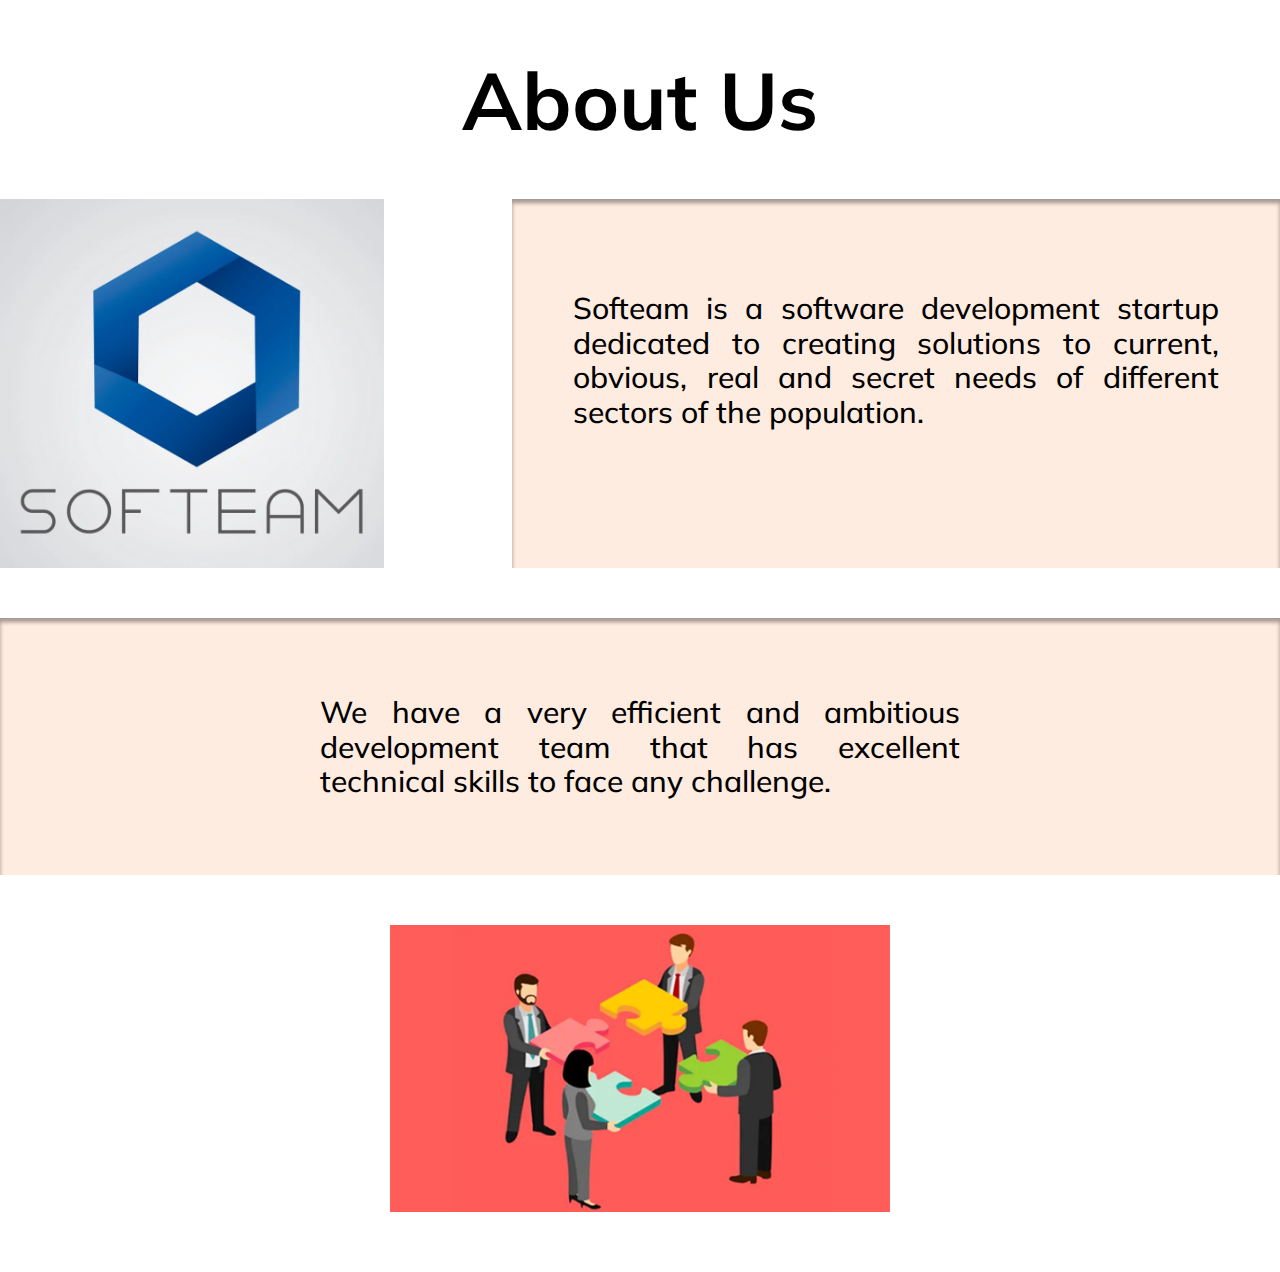
==== about-us.html @ 27bf5bb9 "rename class" ====
<!DOCTYPE html>
<html lang="en">
<head>
    <meta charset="UTF-8">
    <meta name="viewport" content="width=device-width, initial-scale=1.0">
    <meta name="description" content="ArmorFeed safe shipping services"/>
    <meta name="keywords" content="ArmorFeed, shipping services, safe shipping, couriers"/>
    <meta name="author" content="Softeam" />
    <meta name="copyright" content="Copyright Softeam, 2022" />
    <title>ArmorFeed - Safe Shipments</title>

    <link rel="icon" href="favicon.ico">
    <link rel="stylesheet" href="css/normalize.css">
    <link rel="stylesheet" href="css/styles.css">

    <link rel="preconnect" href="https://fonts.googleapis.com">
    <link rel="preconnect" href="https://fonts.gstatic.com" crossorigin>
    <link href="https://fonts.googleapis.com/css2?family=Mulish:wght@300;400;500;700;800&display=swap" rel="stylesheet">

</head>
<body>
<div class="about-us">
    <h1 class="about-us-title">About Us</h1>
    <section class="about-us__content">
        <div class="about-us__content__section__first">
            <img
                    src="img/softeam-logo.png"
                    alt="Softeam Logo"
                    class="about-us__content__section__first-img"
            />
            <p class="about-us__content__section__first-description">
                Softeam is a software development startup dedicated to creating solutions to
                current, obvious, real and secret needs of different sectors of the population.
            </p>
        </div>
        <div class="about-us__content__section__second">
            <p class="about-us__content__section__second-description">
                We have a very efficient and ambitious development team that has excellent
                technical skills to face any challenge.
            </p>
        </div>
        <img src="img/team.png" class="about-us__content__section__second-img" >
    </section>
</div>

<script src="js/script.js"></script>
</body>
</html>
---- css/styles.css ----
/** CUSTOM PROPERTY */

:root {
    /** Colors palette **/
    --Light: #ffffff;
    --Darked: #000000;
    --Gray: #5c5c5c;
    --GrayLight: #C4C4C4;
    --OrangeLight: #ffece1;
    --OrangeDark: #ff7f37;
    --GreenLight: #e5eced;
    --BlueLight: #ecf0ff;
    --BlueDark: #5d5fef;
    --nav: #F8F8F8;

    /** Fonts **/
    --mainFont: 'Mulish', sans-serif;

    /** Screen size **/
    --tablet: 76.8rem;
    --mobile: 48rem;
    --desktop: 120;
}

/** GLOBALS */

html {
    font-size: 62.5%;
    box-sizing: border-box;
    scroll-behavior: smooth;
    scroll-snap-type: y mandatory;
}
body {
    font-size: 16%;
    font-family: var(--mainFont);
}
*, *:before, *:after {
    box-sizing: inherit;
}

/** Utilities **/
.container {
    width: 95%;
    max-width: 130rem;
    margin: 0 auto;
}

/** About us Styles **/
.about-us-title {
    text-align: center;
    font-size: 8rem;
}
.about-us__content__section__first-img {
    display: block;
    width: 100%;
}
.about-us__content {
    width: 100%;
}
.about-us__content__section__first {
    display: grid;
    grid-template-columns: 30% 60%;
    column-gap: 10%;
    row-gap: 5%;
    align-items: center;
}


.about-us__content__section__second-img {
    display: block;
    width: 50rem;
    margin: 0 auto;
    margin-bottom: 6rem;
}

.about-us__content__section__first-description, .about-us__content__section__second-description {
    background-color: var(--OrangeLight);
    font-weight: 500;
    font-size: 3rem;
    text-align: justify;
    box-shadow: inset 0px 4px 4px rgba(0, 0, 0, 0.2), inset 0px 4px 4px rgba(0, 0, 0, 0.2);
}
.about-us__content__section__first-description {
    padding: 12% 8%;
    margin: 0;
    height: 100%;
}

.about-us__content__section__second-description {
    padding: 6% 25%;
    margin: 5rem 0;
}


@media (max-width: 778px) {
    .about-us-title {
        font-size: 4rem;
    }
    .about-us__content__section__first {
        grid-template-columns: unset;
        grid-template-rows: 45% 45%;
        height: 50rem;
        row-gap: 10%;
        column-gap: unset;
    }
    .about-us__content__section__first-img {
        width: auto;
        height: 100%;
        justify-self: center;
    }
    .about-us__content__section__first-description {
        font-size: 2.5rem;
    }
    .about-us__content__section__second-description {
        font-size: 2.5rem;
    }
    .about-us__content__section__first-description {
        padding: 5rem 2rem;
    }
    .about-us__content__section__second-img {
        display: block;
        width: 40rem;
        margin: 0 auto;
        margin-bottom: 6rem;
    }
}

@media (max-width: 480px){
    .about-us-title {
        font-size: 3rem;
    }
    .about-us__content__section__first-description, .about-us__content__section__second-description{
        width: 90%;
        margin-left: 5%;
        padding: 4.5rem 2.5rem;
    }
    .about-us__content__section__first-img {
        width: 80%;
        /*margin-left:10%;*/
    }
    .about-us__content__section__first-description {
        font-size: 1.5rem;
    }
    .about-us__content__section__second-description {
        font-size: 1.5rem;
    }
    .about-us__content__section__second-img {
        display: block;
        width: 20rem;
        margin: 0 auto;
        margin-bottom: 6rem;
    }

}


.bg-green {
    background-color: var(--GreenLight);
}


.banners {
    display: flex;
    flex-direction: column;
    height: 120rem;
    width: 100%;
    padding: 5rem 0;
}
@media (min-width: 920px) {
    .banners {
        display: grid;
        grid-template-columns: 1.5fr 1fr;
        height: 50rem;
        column-gap: 5rem;
        row-gap: 2.5rem;
    }
}
.banner {
    width: 95%;
    height: 100%;
    background-size: cover;
    background-repeat: no-repeat;
    background-position: center center;
    position: relative;
    box-shadow: 9px 8px 20px -1px rgba(0,0,0,0.31);
    -webkit-box-shadow: 9px 8px 20px -1px rgba(0,0,0,0.31);
    -moz-box-shadow: 9px 8px 20px -1px rgba(0,0,0,0.31);
    margin-bottom: 1.5rem;
    transition: transform .2s;
}
.banner:hover {
    transform: scale(1.05);
}
.banner:last-child {
    margin-bottom: 0rem;
}
.banner__companies {
    background-image: url("../img/banner_companies.png");
}
.banner__transportation {
    background-image: url("../img/banner-transportation.png");
}
.banner__services {
    background-image: url("../img/banner_services.png");
}
.banner__services, .banner__transportation, .banner__companies {
    width: 100%;
}
@media (min-width: 920px) {
    .banner__companies {
        grid-column:  1 / 2;
        grid-row: 1 / 3;
        width: auto;
    }
    .banner__transportation {
        grid-column: 2 / 3;
        grid-row: 2 / 3;
    }
    .banner__services {
        grid-column: 2 / 3;
        grid-row: 1 / 2;
    }
    .banner__transportation, .banner__services {
        width: 90%;
    }
}
.banner__description {
    position: absolute;
    margin-bottom: 0;
    padding-left: 3rem;
    left: 0;
    bottom: 0;
    width: 100%;
    height: 5rem;
    background-color: rgba(0,0,0,0.38);
    display: flex;
    justify-content: start;
    align-items: center;
    color: var(--Light);
    font-size: 1.6rem;
}

.features {
    display: flex;
    flex-direction: column;
    height: auto;
    max-height: 120rem;
    row-gap: 2.5rem;
    padding: 2rem 0;
    margin-bottom: 4rem;
}
@media (min-width: 920px) {
    .features {
        display: grid;
        grid-template-columns: 1.1fr 1.2fr;
        column-gap: 5rem;
        height: 50rem;
    }
}
.feature {
    height: 25rem;
    background-color: var(--Light);
    border-radius: 1rem;
    padding: 1rem 3.4rem;
    display: flex;
    justify-content: space-around;
    align-items: center;
    margin-bottom: 1.5rem;
    margin-left: 2rem;
    margin-right: 2rem;
}
@media (max-width: 400px) {
    .feature {
        flex-direction: column;
        height: auto;
    }
}
.feature:last-child {
    margin-bottom: 0rem;
}
@media (min-width: 920px) {
    .feature {
        height: auto;
    }
}
.feature__text-description {
    font-size: 1.5rem;
    max-width: 35rem;
    width: 90%;
}
.feature__positioning {
    align-items: center;
    justify-content: space-around;
}
@media (min-width: 920px) {
    .feature__positioning {
        grid-column: 1 / 2;
        grid-row: 1 / 3;
        flex-direction: column;
        align-items: start;
        justify-content: space-around;
    }
}
.feature__image, .feature__image-positioning {
    height: 12rem;
}
@media (min-width: 920px) {
    .feature__image-positioning {
        height: 18rem;
    }
}
.feature__text-title {
    font-size: 2.8rem;
    font-weight: bold;
}

/** NavBar Styles **/
.header {
    width: 100%;
    padding: 0 2rem;
    display: flex;
}
.header__logo{
    flex-basis: 30%;
    display: flex;
    align-items: center;
}
.header__tabs {
    flex-basis: 70%;
    display: flex;
    justify-content: space-around;
    align-items: center;
}
.header__logo-text {
    font-size: 1.6rem;
}

.header__tabs li {
    list-style-type: none;
    padding: 0;
}

.header__tabs-item {
    display: block;
    font-size: 2.5rem;
    list-style-type: none;
    padding: 1rem;
    text-decoration: none;
    color: var(--Darked);
    cursor: pointer;
    transition: all 300ms;
}
.header__tabs-item:hover {
    background-color: rgba(186, 215, 247,0.2);
    transform: scale(1.2);
}
/* Special Classes to work with JavaScript */

.item-selected {
    border-bottom: 0.25rem solid var(--BlueDark);
}

.disabled {
    display: none;
}
.burgerNav {
    display: none;
}
.TemplateTabsNav {
    background-color: var(--nav);
    padding: 2rem 0;
    height: 10rem;
    display: flex;
    flex-direction: row;
    justify-content: space-between;
    align-items: center;
    flex-basis: 40%;
}
.TemplateTabsNav li {
    list-style-type: none;
}
.bgColorTemplateNav {
    background-color: transparent;
}
.TemplateTabsNav li a {
    color: var(--Darked);
}
.showNavAnimation {
    animation: newNav 500ms ease-in 0s normal 1;
}
.hideNavAnimation {
    animation: offNav 500ms ease-in 0s normal 1;
}
.burgerNav {
    cursor: pointer;
}
.close-btn {
    color: var(--OrangeDark);
}
.not-clickable {
    display: block;
    border-radius: 2rem;
    background-color: var(--BlueLight);
    color: var(--BlueDark)
}

@keyframes offNav {
    0% {
        clip-path: circle(100% at 50%);
    }
    50%{
        clip-path: circle(50% at 50%);
    }
    100%{
        clip-path: circle(10% at 50%);
    }
}
@keyframes newNav {
    0% {
        clip-path: circle(10% at 50%);
    }
    50%{
        clip-path: circle(50% at 50%);
    }
    100%{
        clip-path: circle(100% at 50%);
    }
}

/* NavBar Media Queries*/
@media (max-width: 1280px) {
    .header__tabs-item {
        font-size: 1.5rem;
    }
    .header__logo-text {
        font-size: 1.5rem;
    }
    .header__logo{
        flex-basis: 20%;
    }
    .header__tabs {
        flex-basis: 80%;
    }
}
@media (max-width: 768px) {
    .header__tabs {
        display: none;
    }
    .burgerNav {
        display: block;
        flex-basis: 30%;
        width: 5rem;
        height: 5rem;
        align-self: center;
    }
    .header {
        justify-content: space-between;
        padding: 0 2rem;
    }
    .header__logo-img {
        flex-basis: 70%;
    }
    .header__logo-text {
        font-size: 1.4rem;
        flex-basis: 30%;
    }
    .TemplateTabsNav {
        width: 100%;
        background-color: var(--nav);
        padding: 2rem 0;
        height: 50rem;
        display: flex;
        flex-direction: column;
    }
    .TemplateTabsNav li {
        display: block;
        width: 100%;
        align-items: center;
        justify-content: space-between;
    }
    .header__tabs-item {
        display: block;
        width: 100%;
        padding: 2rem 0;
        font-size: 1.5rem;
        text-align: center;
    }
    .close-btn {
        color: red;
        background-color: var(--OrangeLight);
    }
}

@media (max-width: 400px) {
    .header__logo-text {
        display: none;
        color: var(--Darked);
    }
}

/** Footer Styles **/
.footer {
    background-color: var(--nav);
    padding: 5rem;
    display: flex;
    flex-direction: row;
    justify-content: space-between;
    align-items: center;
}

.footer__Description {
    flex-basis: 50%;
    display: flex;
    flex-direction: row;
    justify-content: space-between;
    align-items: center;
}
.footer__Description-item {
    display: block;
    width: 3rem;
    font-size: 1.5rem;
}

@media (max-width: 768px) {
    .footer {
       flex-direction: column;
       height: 80rem;
    }
    .footer__Description {
        flex-direction: column;
        height: 50rem;
        align-items: center;
    }
}

/** Plans Section **/
.plans {
    padding: 3rem 0;
}

.plans__content-item__card {
    background-color: var(--OrangeLight);
    text-align: center;
    list-style-type: none;
    display: flex;
    flex-direction: column;
    justify-content: space-between;
    margin: 2.5rem 0;
}
.plans__title {
    font-size: 6rem;
    text-align: center;
}

.plans__content-title {
    text-align: center;
    font-size: 5rem;
}

.plans__content-item__card-item {
    margin: 1.5rem;
    font-size: 2rem;
}
.plans__content-item {
    display: grid;
    grid-template-columns: repeat(2,45%);
    grid-template-rows: repeat(1,1fr);
    column-gap: 10%;
}

.plans__content-item__card-title {
    font-size: 3rem;
    font-weight: 600;
}

.plans__content-item__card-button {
    border: none;
    padding: 2rem 5rem;
    background-color: var(--OrangeDark);
    color: var(--Light);
    font-weight: 600;
    margin: 2rem 0;
    font-size: 2rem;
}

.plans__content-item__card-button {
    margin: 2rem 20%;
    border-radius: 2rem;
}

@media (max-width: 768px) {
    .plans__content-item {
        display: block;
    }
}
/** Services Section **/
.services__section {
    width: 100%;
    margin: 5rem 0;
}
.services__section-title {
    font-size: 4.5rem;
    text-align: center;
    margin-top: 5rem;
}
.services__section__questions {
    display: grid;
    grid-template-columns: calc(65% / 2) 25% calc(65% / 2);
    column-gap: 5%;
    background-color: var(--GrayLight);
    padding: 3.5rem 2.5rem;
}

.services__section__questions__card {
    background-color: var(--OrangeLight);
    text-align: justify;
    padding: 4.5rem;
    font-size: 2.5rem;
    box-shadow: inset 0.15rem 0.35rem 0.4rem rgba(0,0,0,0.4), inset -0.15rem -0.35rem 0.4rem rgba(0,0,0,0.4);
}
.services__section__questions-img {
    display: block;
    width: 100%;
    height: 100%;
    align-self: center;
}

.services__section__description {
    display: grid;
    grid-template-columns: 50% 40%;
    column-gap: 10%;
    margin-top: 5rem;
    margin-bottom: 5rem;
}

.services__section__description__card {
    background-color: var(--OrangeLight);
    padding: 5rem;
    box-shadow: inset 0.15rem 0.35rem 0.4rem rgba(0,0,0,0.4), inset -0.15rem -0.35rem 0.4rem rgba(0,0,0,0.4);
}

.services__section__description__card-title {
    font-size: 2.5rem;
}

.services__section__description__card__list-item {
    display: block;
}
.services__section__description__card__list {
    height: 80%;
    font-size: 2.5rem;
    font-weight: 500;
    display: flex;
    flex-direction: column;
    justify-content: space-between;
}

.list-icon {
    display: inline-block;
    width: 10px;
    height: 10px;
    margin-right: 5px;
}

.services__section__description-img {
    width: 100%;
    height: 100%;
}

@media (max-width: 1200px) {
    .services__section__questions-img {
       height: auto;
    }
    .services__section__questions__card {
        padding: 2rem;
    }
}

@media (max-width: 920px) {
    .services__section__questions {
        grid-template-columns: unset;
        grid-template-rows: repeat(3,30%);
        column-gap: unset;
        row-gap: 5%;
        height: 80rem;
    }
    .services__section__questions-img {
        width: auto;
        height: auto;
        justify-self: center;
        grid-row: 3 / 4;
    }
    .services__section__description {
        grid-template-columns: unset;
        grid-template-rows: repeat(2, calc(95% / 2));
        row-gap: 5%;
    }
    .services__section__description-img {
        display: block;
        width: 100%;
        height: 100%;
    }
}

@media (max-width: 768px) {
    .services__section__questions__card-title {
        font-size: 2.8rem;
    }
    .services__section__questions__card-text {
        font-size: 1.8rem;
    }
    .services__section__description {
        height: 100rem;
    }
}

@media (max-width: 500px) {
    .services__section__questions__card-title {
        font-size: 2rem;
    }
    .services__section__questions__card-text {
        font-size: 1.5rem;
    }
    .services__section__description__card {
        padding: 1.5rem;
    }
    .services__section__description__card__list {
        font-size: 2rem;
    }
    .services__section__description {
        grid-template-columns: unset;
        grid-template-rows: 60% 35%;
        row-gap: 5%;
    }
}

/** Help styles **/
.help-title {
    text-align: center;
    font-size: 5rem;
}

.help__content {
    display: grid;
    grid-template-rows: 40% 10% 50%;
    height: 120rem;
}
.help__content__questions {
    display: grid;
    grid-template-columns: repeat(2,45%);
    grid-template-rows: repeat(2,45%);
    gap: 10%;
    margin-bottom: 4rem;
}

.help__content__question__item-question,
.help__content__formQuestion {
    font-weight: bold;
    font-size: 2.5rem;
}

.help__content__question__item-answer {
    font-size: 2rem;
}
.help__content__formQuestion {
    text-align: center;
    margin-top: 1.5rem;
}
.help__content__form {
    width: 60rem;
    margin: 0 auto;
    display: grid;
    grid-template-columns: repeat(1,1fr);
    grid-template-rows: 10% 10% 50% 15%;
    row-gap: 5%;
    margin-bottom: 2rem;
}
.help__content__form-input {
    font-size: 2.4rem;
    text-align: center;
    padding: 2rem 0;
}
.help__content__form-btn {
    font-size: 2rem;
    font-weight: 500;
}
.help__content__form-textarea {
    font-size: 2.4rem;
    display: block;
    padding: 50px;
}

@media (max-width: 768px) {
    .help__content {
        height: 150rem;
        margin-bottom: 5rem;
    }
    .help__content__questions {
        grid-template-columns: repeat(1,1fr);
        grid-template-rows: calc(64% / 3) calc(64% / 3) 30% calc(64% / 3);
        row-gap: 2%;
        justify-content: center;
        margin-bottom: 4rem;
    }
    .help__content__form {
        width: 100%;
    }
    .help__content__question__item-question,
    .help__content__formQuestion {
        font-size: 2rem;
    }

    .help__content__question__item-answer {
        font-size: 1.5rem;
    }
}

@media (max-width: 480px) {
    .help__content {
        height: 180rem;
        margin-bottom: 5rem;
    }
}
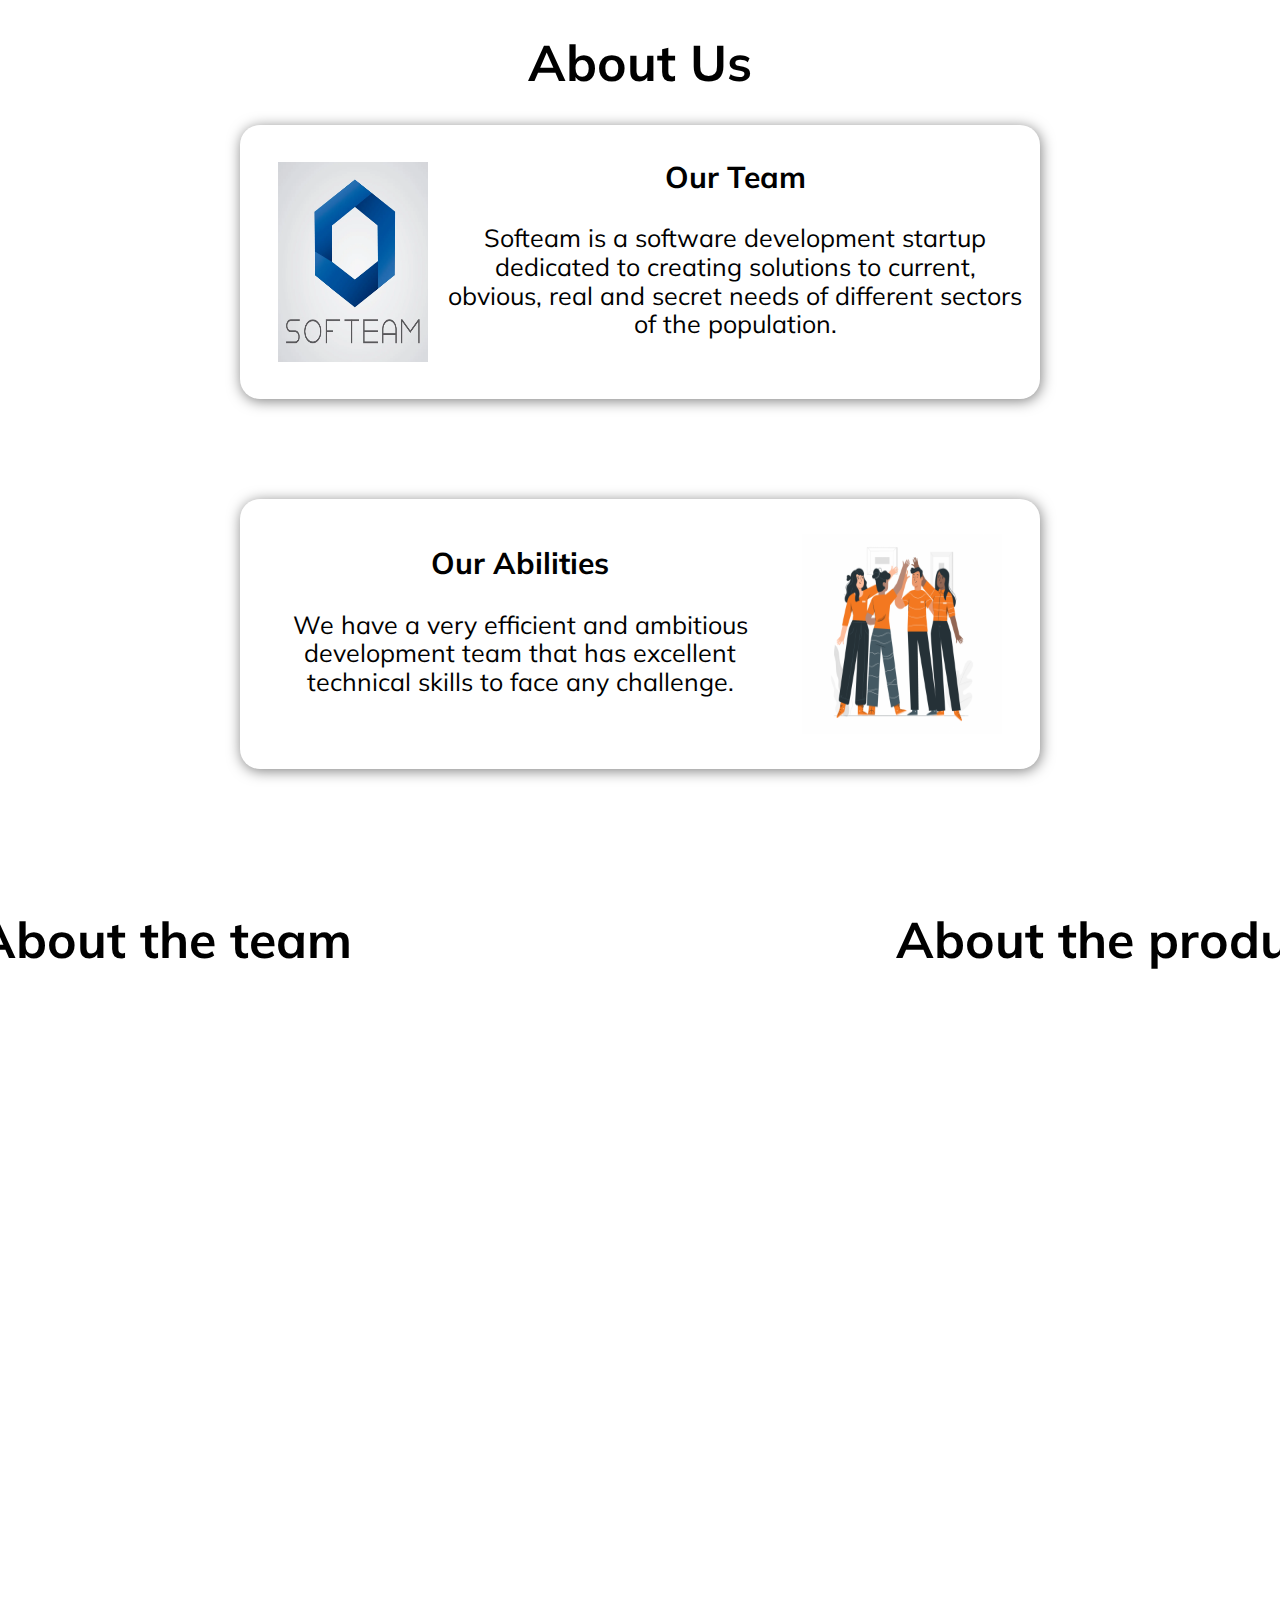
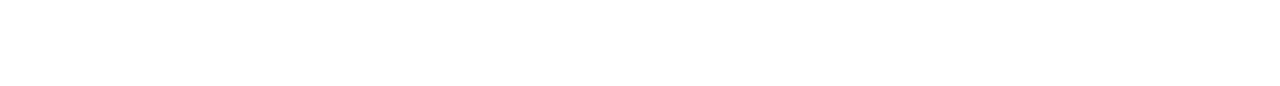
==== commit 5dd6c962: "Update: About-Us View" ====
--- a/about-us.html
+++ b/about-us.html
@@ -22,27 +22,49 @@
 <div class="about-us">
     <h1 class="about-us-title">About Us</h1>
     <section class="about-us__content">
-        <div class="about-us__content__section__first">
-            <img
-                    src="img/softeam-logo.png"
-                    alt="Softeam Logo"
-                    class="about-us__content__section__first-img"
-            />
-            <p class="about-us__content__section__first-description">
-                Softeam is a software development startup dedicated to creating solutions to
-                current, obvious, real and secret needs of different sectors of the population.
-            </p>
+        <div class="features__about-us__elements">
+            <div class="feature__about-us feature__about-us__team" role="group">
+                <div class="feature__about-us__image">
+                    <img src="img/softeam-logo.png" alt="Softeam Logo" width="150px">
+                </div>
+                <div class="feature__about-us__text" role="group">
+                    <div>
+                        <h3 class="feature__about-us__text-title">Our Team</h3>
+                        <p class="feature__about-us__text-description" role="note">Softeam is a software development startup dedicated to creating solutions to current, obvious, real and secret needs of different sectors of the population.</p>
+                    </div>
+                </div>
+            </div>
         </div>
-        <div class="about-us__content__section__second">
-            <p class="about-us__content__section__second-description">
-                We have a very efficient and ambitious development team that has excellent
-                technical skills to face any challenge.
-            </p>
+        <div class="features__about-us__elements">
+            <div class="feature__about-us feature__about-us__team" role="group">
+                <div class="feature__about-us__text" role="group">
+                    <div>
+                        <h3 class="feature__about-us__text-title">Our Abilities</h3>
+                        <p class="feature__about-us__text-description" role="note">We have a very efficient and ambitious development team that has excellent technical skills to face any challenge.</p>
+                    </div>
+                </div>
+                <div class="feature__about-us__image">
+                    <img src="img/team-image.png" alt="Image of a team" width="200px">
+                </div>
+            </div>
         </div>
-        <img src="img/team.png" class="about-us__content__section__second-img" >
+        <section class="about-us__videos">
+            <div class="about_the_team">
+                <h2 class="about-us-title">About the team</h2>
+                <div class="video-container">
+                    <iframe class="video" src="https://www.youtube.com/embed/oujhpc4mqfg?start=1" title="YouTube video player" frameborder="0" allow="accelerometer; autoplay; clipboard-write; encrypted-media; gyroscope; picture-in-picture" allowfullscreen></iframe>
+                </div>
+            </div>
+            <div class="about_the_product">
+                <h2 class="about-us-title">About the product</h2>
+                <div class="video-container">
+                    <iframe class="video" src="https://www.youtube.com/embed/bqr-8kQlpbE" title="YouTube video player" frameborder="0" allow="accelerometer; autoplay; clipboard-write; encrypted-media; gyroscope; picture-in-picture" allowfullscreen></iframe>
+                </div>
+            </div>
+        </section>
     </section>
 </div>
 
 <script src="js/script.js"></script>
 </body>
-</html>+</html>
--- a/css/styles.css
+++ b/css/styles.css
@@ -39,17 +39,78 @@
     box-sizing: inherit;
 }
 
-/** Utilities **/
+/* UTILITIES */
+
 .container {
     width: 95%;
     max-width: 130rem;
     margin: 0 auto;
 }
 
+.bg-green {
+    background-color: var(--GreenLight);
+}
+
+.button-primary {
+    padding: 1rem 4rem;
+    font-size: 1.6rem;
+    background-color: var(--BlueDark);
+    border: none;
+    color: var(--Light);
+    border-radius: 0.4rem;
+    cursor: pointer;
+    transition: all 300ms;
+    text-decoration: none;
+}
+
+.button-primary:hover {
+    transform: scale(1.04, 1.04)
+}
+
+.button-secondary {
+    padding: 1rem 4rem;
+    font-size: 1.6rem;
+    background-color: var(--BlueLight);
+    color: var(--BlueDark);
+    border: 1px solid var(--BlueDark);
+    border-radius: 0.8rem;
+    cursor: pointer;
+    transition: all 300ms;
+    text-decoration: none;
+}
+
+.button-secondary:hover {
+    transform: scale(1.04, 1.04)
+}
+
+.align-center {
+    display: flex;
+    align-items: center;
+    text-align: center;
+}
+
+.terms {
+    padding: 2rem 0;
+    display: flex;
+    justify-content: center;
+    align-items: center;
+    font-size: 2rem;
+}
+
+.center {
+    display: flex;
+    align-items: center;
+    justify-content: center;
+}
+
+.w-100 {
+    min-width: 100px;
+}
+
 /** About us Styles **/
 .about-us-title {
     text-align: center;
-    font-size: 8rem;
+    font-size: 5rem;
 }
 .about-us__content__section__first-img {
     display: block;
@@ -129,6 +190,7 @@
 @media (max-width: 480px){
     .about-us-title {
         font-size: 3rem;
+        margin-bottom: 5rem;
     }
     .about-us__content__section__first-description, .about-us__content__section__second-description{
         width: 90%;
@@ -151,168 +213,373 @@
         margin: 0 auto;
         margin-bottom: 6rem;
     }
-
-}
-
-
-.bg-green {
-    background-color: var(--GreenLight);
-}
-
-
-.banners {
+}
+
+.features__about-us {
     display: flex;
     flex-direction: column;
-    height: 120rem;
+    align-items: center;
+    row-gap: 2.5rem;
+    padding: 5.7rem 0;
+}
+@media (min-width: 970px) {
+    .features__about-us__elements {
+        display: flex;
+        justify-content: center;
+        margin-bottom: 10rem;
+    }
+}
+.features__about-us__title {
+    font-size: 4rem;
+    font-weight: bold;
+}
+.features__about-us__description {
+    margin-bottom: 2.5rem;
+}
+
+.feature__about-us {
     width: 100%;
-    padding: 5rem 0;
-}
-@media (min-width: 920px) {
-    .banners {
+    background-color: var(--Light);
+    border-radius: 2rem;
+    padding: 3.5rem 1.8rem;
+    margin-bottom: 3.6rem;
+    margin-right: 1rem;
+    margin-left: 1rem;
+    box-shadow: 1px 2px 14px 0px rgba(0,0,0,0.50);
+}
+.feature__about-us__text {
+    text-align: center;
+    display: flex;
+    flex-direction: column;
+    justify-content: center;
+    align-items: center;
+}
+@media (min-width: 970px) {
+    .feature__about-us {
+        width: 80rem;
+        margin-bottom: 0;
+        display: flex;
+        align-items: center;
+    }
+    .feature__about-us__text {
+        display: flex;
+        align-items: center;
+        justify-content: center;
+    }
+    .feature__about-us__image {
+        padding: 0 2rem;
+    }
+}
+.feature__about-us__image {
+    display: flex;
+    justify-content: center;
+}
+.feature__about-us:last-child {
+    margin-bottom: 0rem;
+}
+.feature__about-us__text-description {
+    font-size: 2.5rem;
+    max-width: 60rem;
+    width: 100%;
+}
+.feature__about-us__text-title {
+    font-size: 4rem;
+    margin-top: 0;
+}
+.feature__about-us__text-action {
+    margin-bottom: 1.6rem;
+}
+.feature__about-us__image {
+    height: 20rem;
+}
+.feature__about-us__text-title {
+    font-size: 3rem;
+    font-weight: bold;
+}
+
+.about-us__videos{
+    display: flex;
+    justify-content: center;
+    margin-bottom: 10rem;
+}
+
+/* HOME SELECTORS */
+
+.banner {
+    display: unset;
+}
+.banner__background {
+    height: 89vh;
+    background-image: url("../img/banner_companies.png");
+    background-repeat: no-repeat;
+    background-size: cover;
+    position: relative;
+}
+
+@media (min-width: 770px) {
+    .banner {
         display: grid;
-        grid-template-columns: 1.5fr 1fr;
-        height: 50rem;
-        column-gap: 5rem;
-        row-gap: 2.5rem;
-    }
-}
-.banner {
-    width: 95%;
+        grid-template-columns: 60% 40%;
+    }
+    .banner__background {
+        background-image: none;
+    }
+}
+.banner__information {
+    display: flex;
+    flex-direction: column;
+    justify-content: center;
+    align-items: center;
     height: 100%;
-    background-size: cover;
-    background-repeat: no-repeat;
-    background-position: center center;
-    position: relative;
-    box-shadow: 9px 8px 20px -1px rgba(0,0,0,0.31);
-    -webkit-box-shadow: 9px 8px 20px -1px rgba(0,0,0,0.31);
-    -moz-box-shadow: 9px 8px 20px -1px rgba(0,0,0,0.31);
-    margin-bottom: 1.5rem;
-    transition: transform .2s;
-}
-.banner:hover {
-    transform: scale(1.05);
-}
-.banner:last-child {
-    margin-bottom: 0rem;
-}
-.banner__companies {
-    background-image: url("../img/banner_companies.png");
-}
-.banner__transportation {
-    background-image: url("../img/banner-transportation.png");
-}
-.banner__services {
-    background-image: url("../img/banner_services.png");
-}
-.banner__services, .banner__transportation, .banner__companies {
     width: 100%;
-}
-@media (min-width: 920px) {
-    .banner__companies {
-        grid-column:  1 / 2;
-        grid-row: 1 / 3;
-        width: auto;
-    }
-    .banner__transportation {
-        grid-column: 2 / 3;
-        grid-row: 2 / 3;
-    }
-    .banner__services {
-        grid-column: 2 / 3;
-        grid-row: 1 / 2;
-    }
-    .banner__transportation, .banner__services {
-        width: 90%;
-    }
-}
-.banner__description {
     position: absolute;
-    margin-bottom: 0;
-    padding-left: 3rem;
-    left: 0;
-    bottom: 0;
-    width: 100%;
-    height: 5rem;
-    background-color: rgba(0,0,0,0.38);
-    display: flex;
-    justify-content: start;
-    align-items: center;
+    background-color: rgba(0, 0, 0, .4);
+}
+.banner_information-title {
+    font-size: 2.8rem;
+    padding: 0 2rem;
+    text-align: center;
+    font-weight: bold;
     color: var(--Light);
-    font-size: 1.6rem;
+}
+.banner__information-description {
+    font-size: 1.4rem;
+    padding: 0 2rem;
+    text-align: center;
+    color: var(--Light);
+}
+.banner__image {
+    display: none;
+}
+@media (min-width: 770px) {
+    .banner__information {
+        background-color: transparent;
+    }
+    .banner_information-title, .banner__information-description {
+        color: var(--Darked);
+    }
+    .banner__image {
+        display: flex;
+        justify-content: center;
+        align-items: center;
+        margin: 9rem;
+        background-size: cover;
+        background-image: url("../img/banner_companies.png");
+        background-repeat: no-repeat;
+        background-position: center;
+        box-shadow: 1px 2px 14px 0px rgba(0,0,0,0.50);
+    }
+}
+.banner__information-button {
+    margin-top: 1.5rem;
+}
+
+.person{
+    display: flex;
+    flex-direction: column;
+    align-items: center;
+}
+.person__title {
+    font-size: 2.4rem;
+    font-weight: bold;
 }
 
 .features {
     display: flex;
     flex-direction: column;
-    height: auto;
-    max-height: 120rem;
+    align-items: center;
     row-gap: 2.5rem;
-    padding: 2rem 0;
-    margin-bottom: 4rem;
-}
-@media (min-width: 920px) {
-    .features {
+    padding: 5.7rem 0;
+}
+@media (min-width: 970px) {
+    .features__elements {
         display: grid;
-        grid-template-columns: 1.1fr 1.2fr;
-        column-gap: 5rem;
-        height: 50rem;
-    }
-}
+        grid-template-columns: repeat(2, 1fr);
+        gap: 4rem;
+    }
+}
+.features__title {
+    font-size: 2.4rem;
+    font-weight: bold;
+}
+.features__description {
+    margin-bottom: 2.5rem;
+}
+
 .feature {
-    height: 25rem;
+    width: auto;
     background-color: var(--Light);
     border-radius: 1rem;
-    padding: 1rem 3.4rem;
-    display: flex;
-    justify-content: space-around;
-    align-items: center;
-    margin-bottom: 1.5rem;
-    margin-left: 2rem;
-    margin-right: 2rem;
-}
-@media (max-width: 400px) {
+    padding: 3.5rem 1.8rem;
+    margin-bottom: 3.6rem;
+    margin-right: 1rem;
+    margin-left: 1rem;
+    box-shadow: 1px 2px 14px 0px rgba(0,0,0,0.50);
+}
+.feature__text {
+    text-align: center;
+    display: flex;
+    flex-direction: column;
+    justify-content: center;
+    align-items: center;
+}
+@media (min-width: 970px) {
     .feature {
-        flex-direction: column;
-        height: auto;
-    }
+        width: 44rem;
+        margin-bottom: 0;
+        display: flex;
+        align-items: center;
+    }
+    .feature__text {
+        display: flex;
+        align-items: center;
+        justify-content: center;
+    }
+    .feature__image {
+        padding: 0 1rem;
+    }
+}
+.feature__image {
+    display: flex;
+    justify-content: center;
 }
 .feature:last-child {
     margin-bottom: 0rem;
-}
-@media (min-width: 920px) {
-    .feature {
-        height: auto;
-    }
 }
 .feature__text-description {
     font-size: 1.5rem;
     max-width: 35rem;
     width: 90%;
 }
-.feature__positioning {
-    align-items: center;
-    justify-content: space-around;
-}
-@media (min-width: 920px) {
-    .feature__positioning {
-        grid-column: 1 / 2;
-        grid-row: 1 / 3;
-        flex-direction: column;
-        align-items: start;
-        justify-content: space-around;
-    }
-}
-.feature__image, .feature__image-positioning {
-    height: 12rem;
-}
-@media (min-width: 920px) {
-    .feature__image-positioning {
-        height: 18rem;
-    }
-}
 .feature__text-title {
-    font-size: 2.8rem;
+    font-size: 2rem;
+    margin-top: 0;
+}
+.feature__text-action {
+    margin-bottom: 1.6rem;
+}
+.feature__image {
+    height: 10rem;
+}
+.feature__text-title {
+    font-size: 2rem;
     font-weight: bold;
+}
+
+.shipment {
+    padding: 5.7rem 0;
+    display: flex;
+    flex-direction: column;
+    align-items: center;
+}
+.shipment__title {
+    font-size: 2.4rem;
+    margin: 1.4rem 0;
+    text-align: center;
+}
+.shipment__description {
+    font-size: 1.8rem;
+    text-align: center;
+}
+@media (min-width: 770px) {
+   .shipments__steps {
+       display: grid;
+       grid-template-columns: repeat(2, 1fr);
+   }
+}
+.step {
+    display: flex;
+    column-gap: 1rem;
+    font-size: 1.4rem;
+}
+.step__number {
+    width: 3rem;
+    height: 3rem;
+    background-color: var(--GreenLight);
+    display: flex;
+    justify-content: center;
+    align-items: center;
+    border-radius: 1.5rem;
+    margin-right: 1rem;
+}
+.step__text {
+    display: flex;
+    justify-content: center;
+    align-items: center;
+}
+
+.plans {
+    padding: 5.7rem 0;
+    background-color: var(--GreenLight);
+}
+.plan__title {
+    font-size: 2.6rem;
+    text-align: center;
+}
+.plan__description {
+    font-size: 1.6rem;
+    text-align: center;
+}
+.plan__elements {
+    padding: 4.5rem 0;
+    display: flex;
+    flex-direction: column;
+    align-items: center;
+}
+@media (min-width: 770px) {
+    .plan__elements {
+        flex-direction: row;
+        justify-content: center;
+        column-gap: 2rem;
+    }
+}
+.plan {
+    display: flex;
+    flex-direction: column;
+    border-radius: 0.8rem;
+    width: 31.3rem;
+    height: 33.5rem;
+    background-color: var(--Light);
+    text-align: center;
+    padding: 2.4rem;
+    box-shadow: 1px 2px 14px 0px rgba(0,0,0,0.50);
+}
+.plan:first-child {
+    margin-bottom: 4.5rem;
+}
+@media (min-width: 770px) {
+    .plan:first-child {
+        margin-bottom: 0rem;
+        margin-right: 4.5rem;
+    }
+}
+.plan__free-title, .plan__partner-title {
+    font-size: 2rem;
+}
+.plan__free-detail, .plan__partner-detail {
+    font-size: 1.6rem;
+}
+.plan__free-action, .plan__partner-action {
+    text-transform: uppercase;
+}
+
+.enterprises {
+    display: flex;
+    height: 26rem;
+    flex-direction: column;
+    justify-content: center;
+    align-items: center;
+    padding: 5.7rem 0;
+    background-color: var(--BlueDark);
+}
+.enterprises__title {
+    font-size: 2.4rem;
+    margin: 0;
+    color: var(--Light);
+}
+.enterprises__description {
+    font-size: 1.6rem;
+    color: var(--Light);
 }
 
 /** NavBar Styles **/
@@ -320,11 +587,14 @@
     width: 100%;
     padding: 0 2rem;
     display: flex;
+    justify-content: space-around;
 }
 .header__logo{
     flex-basis: 30%;
     display: flex;
     align-items: center;
+    text-decoration: none;
+    color: var(--Darked);
 }
 .header__tabs {
     flex-basis: 70%;
@@ -333,7 +603,9 @@
     align-items: center;
 }
 .header__logo-text {
+    padding-top: 1rem;
     font-size: 1.6rem;
+    font-weight: bold;
 }
 
 .header__tabs li {
@@ -343,7 +615,8 @@
 
 .header__tabs-item {
     display: block;
-    font-size: 2.5rem;
+    font-size: 2.2rem;
+    font-weight: bolder;
     list-style-type: none;
     padding: 1rem;
     text-decoration: none;
@@ -353,7 +626,7 @@
 }
 .header__tabs-item:hover {
     background-color: rgba(186, 215, 247,0.2);
-    transform: scale(1.2);
+    transform: scale(1.02);
 }
 /* Special Classes to work with JavaScript */
 
@@ -400,7 +673,6 @@
 }
 .not-clickable {
     display: block;
-    border-radius: 2rem;
     background-color: var(--BlueLight);
     color: var(--BlueDark)
 }
@@ -431,7 +703,7 @@
 /* NavBar Media Queries*/
 @media (max-width: 1280px) {
     .header__tabs-item {
-        font-size: 1.5rem;
+        font-size: 1.6rem;
     }
     .header__logo-text {
         font-size: 1.5rem;
@@ -520,6 +792,7 @@
     display: block;
     width: 3rem;
     font-size: 1.5rem;
+    font-weight: bold;
 }
 
 @media (max-width: 768px) {
@@ -735,7 +1008,8 @@
     }
 }
 
-/** Help styles **/
+/** HELP STYLES **/
+
 .help-title {
     text-align: center;
     font-size: 5rem;
@@ -754,7 +1028,20 @@
     margin-bottom: 4rem;
 }
 
-.help__content__question__item-question,
+.help__content__question__item-question {
+    border-radius: 10px;
+    border: 2px dashed #5d7fef93;
+    padding: 15px;
+    font-weight: bold;
+    font-size: 2.5rem;
+    text-align: center;
+}
+
+.help__content__question__item-question:hover {
+    border: 2px solid #003cff;
+    transition: 0.3s;
+}
+
 .help__content__formQuestion {
     font-weight: bold;
     font-size: 2.5rem;
@@ -762,8 +1049,10 @@
 
 .help__content__question__item-answer {
     font-size: 2rem;
+    text-align: center;
 }
 .help__content__formQuestion {
+    margin-bottom: 0;
     text-align: center;
     margin-top: 1.5rem;
 }
@@ -782,13 +1071,27 @@
     padding: 2rem 0;
 }
 .help__content__form-btn {
+    background-color: #5d5fef;
+    color: white;
+    border-color: #5d5fef;
+    border-radius: 10px;
+    width: 650px;
+    height: 60px;
     font-size: 2rem;
     font-weight: 500;
-}
+    box-shadow: 1px 1px 6px black
+}
+
+.help__content__form-btn:hover {
+    background-color: #5d7fef;
+    transition:0.2s;
+    box-shadow: 2px 2px 10px black;
+}
+
 .help__content__form-textarea {
     font-size: 2.4rem;
     display: block;
-    padding: 50px;
+    padding: 30px;
 }
 
 @media (max-width: 768px) {
@@ -822,3 +1125,38 @@
         margin-bottom: 5rem;
     }
 }
+
+.video {
+    width: 350px;
+    height: 200px;
+}
+.video-container {
+    display: flex;
+    justify-content: center;
+    align-items: center;
+    padding: 5rem 5rem;
+}
+@media(min-width: 576px) {
+    .video {
+        width: 520px;
+        height: 337px;
+    }
+}
+@media (min-width: 768px) {
+    .video {
+        width: 520px;
+        height: 337px;
+    }
+}
+@media (min-width: 992px) {
+    .video {
+        width: 700px;
+        height: 445px;
+    }
+}
+@media (min-width: 1200px) {
+    .video {
+        width: 850px;
+        height: 476px;
+    }
+}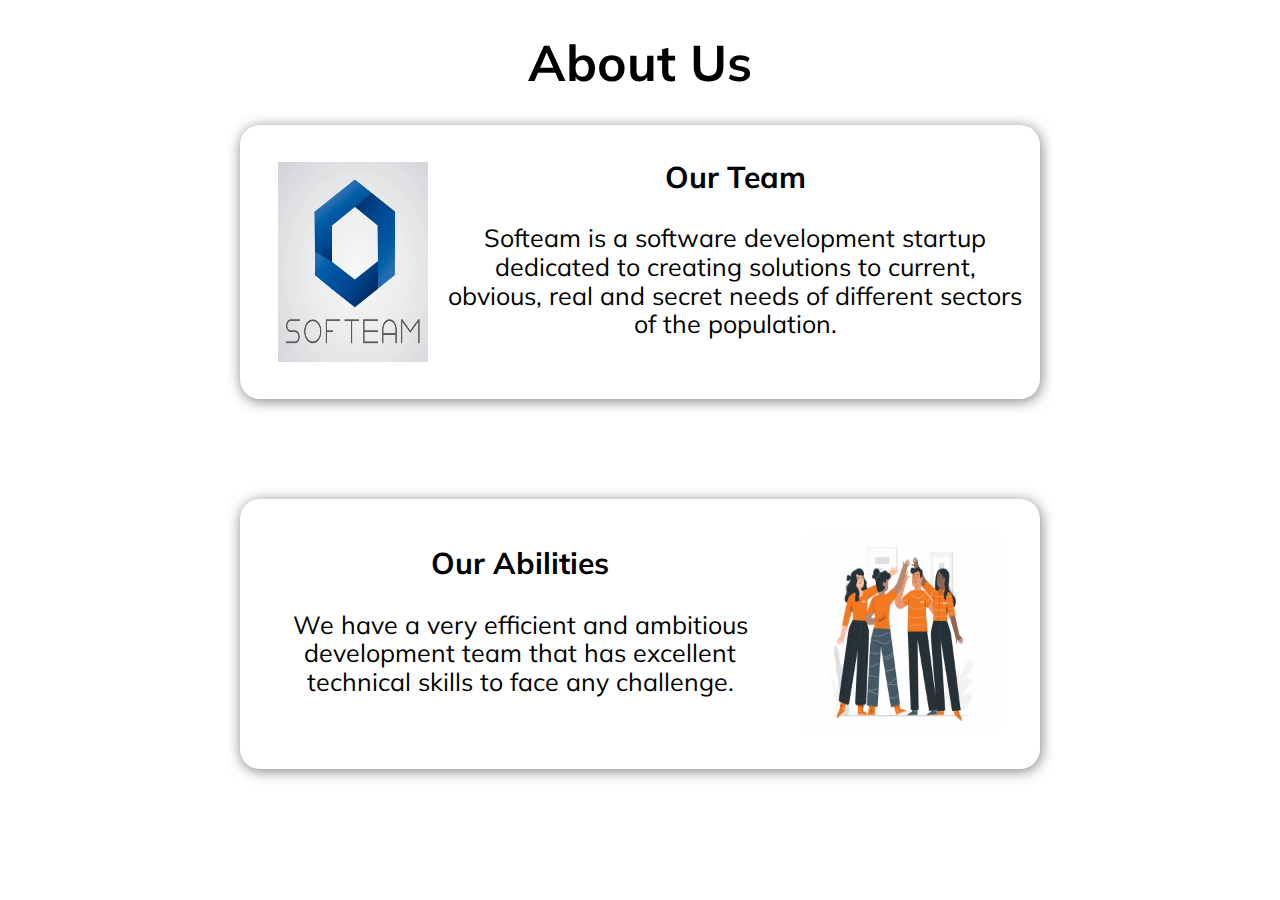
==== commit 405b1aab: "Fix: About-Us Videos Removed" ====
--- a/about-us.html
+++ b/about-us.html
@@ -48,6 +48,7 @@
                 </div>
             </div>
         </div>
+        <!--
         <section class="about-us__videos">
             <div class="about_the_team">
                 <h2 class="about-us-title">About the team</h2>
@@ -62,6 +63,7 @@
                 </div>
             </div>
         </section>
+        -->
     </section>
 </div>
 
